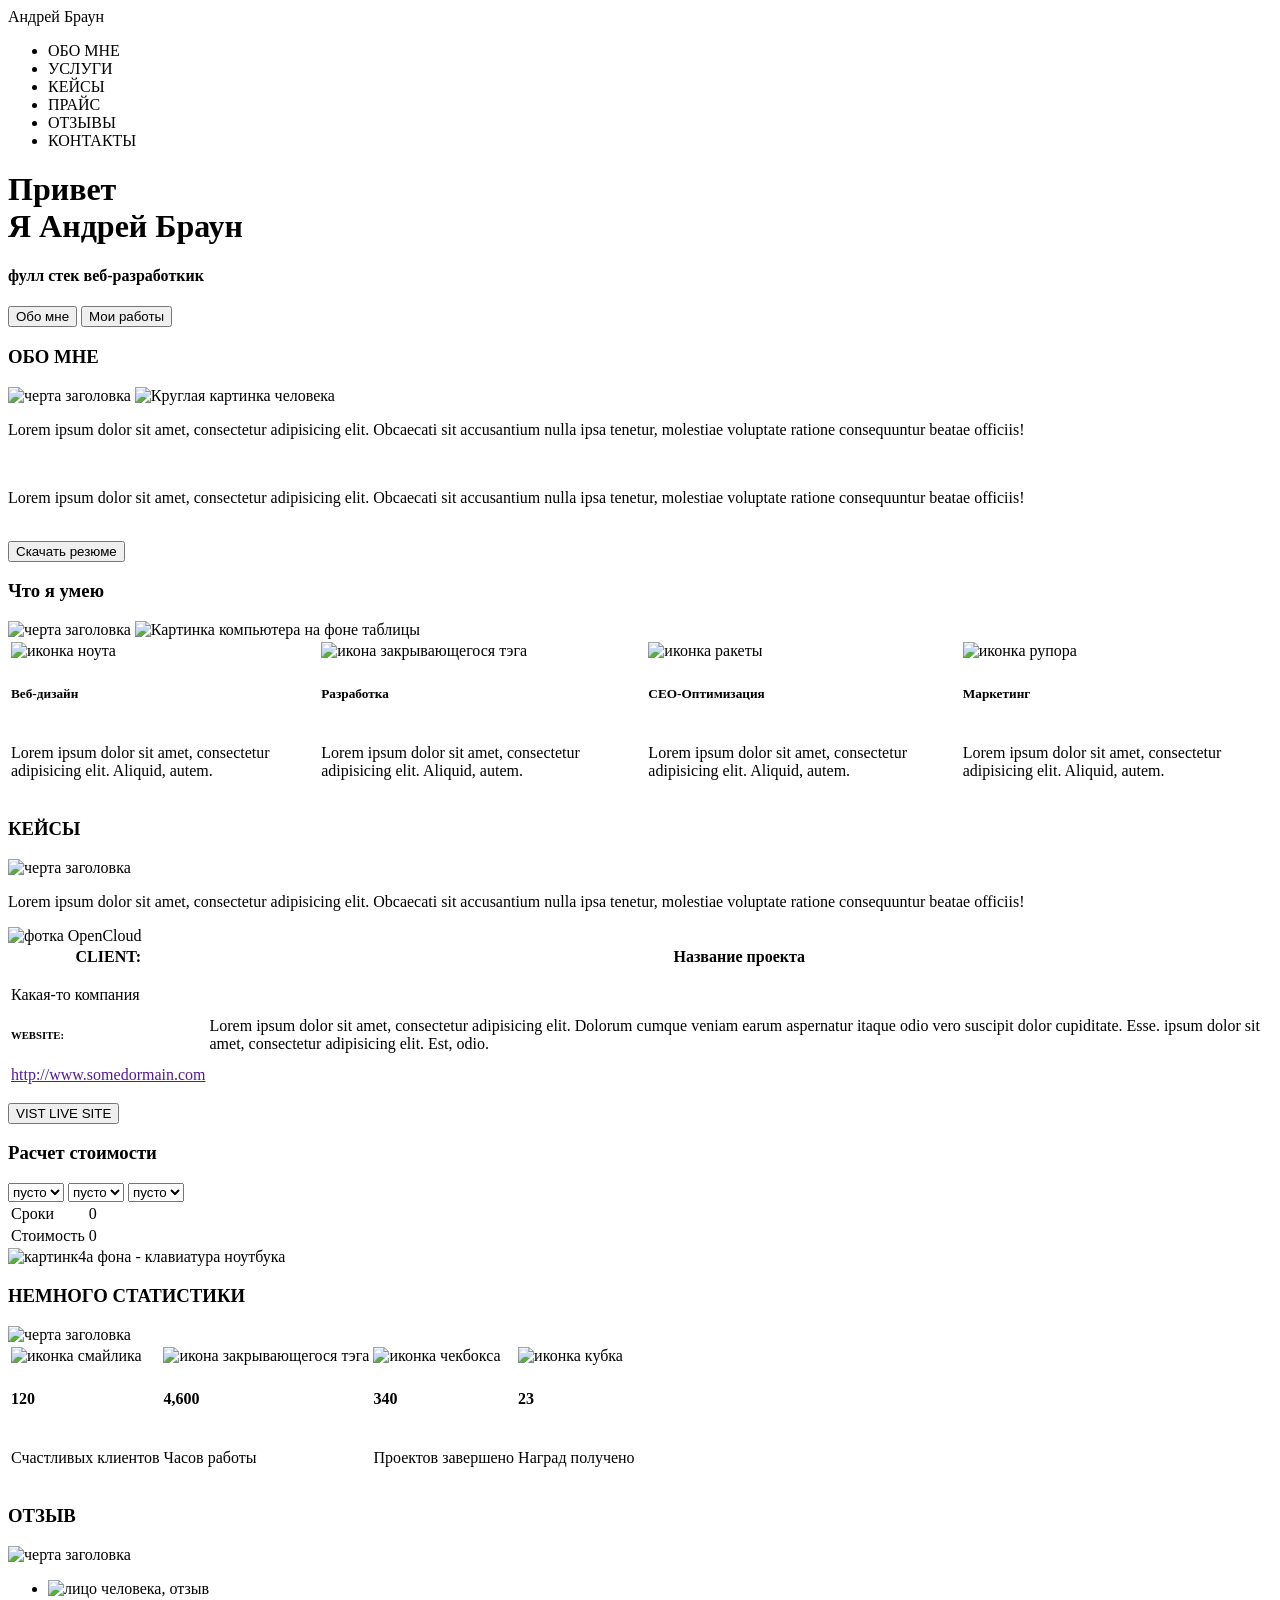
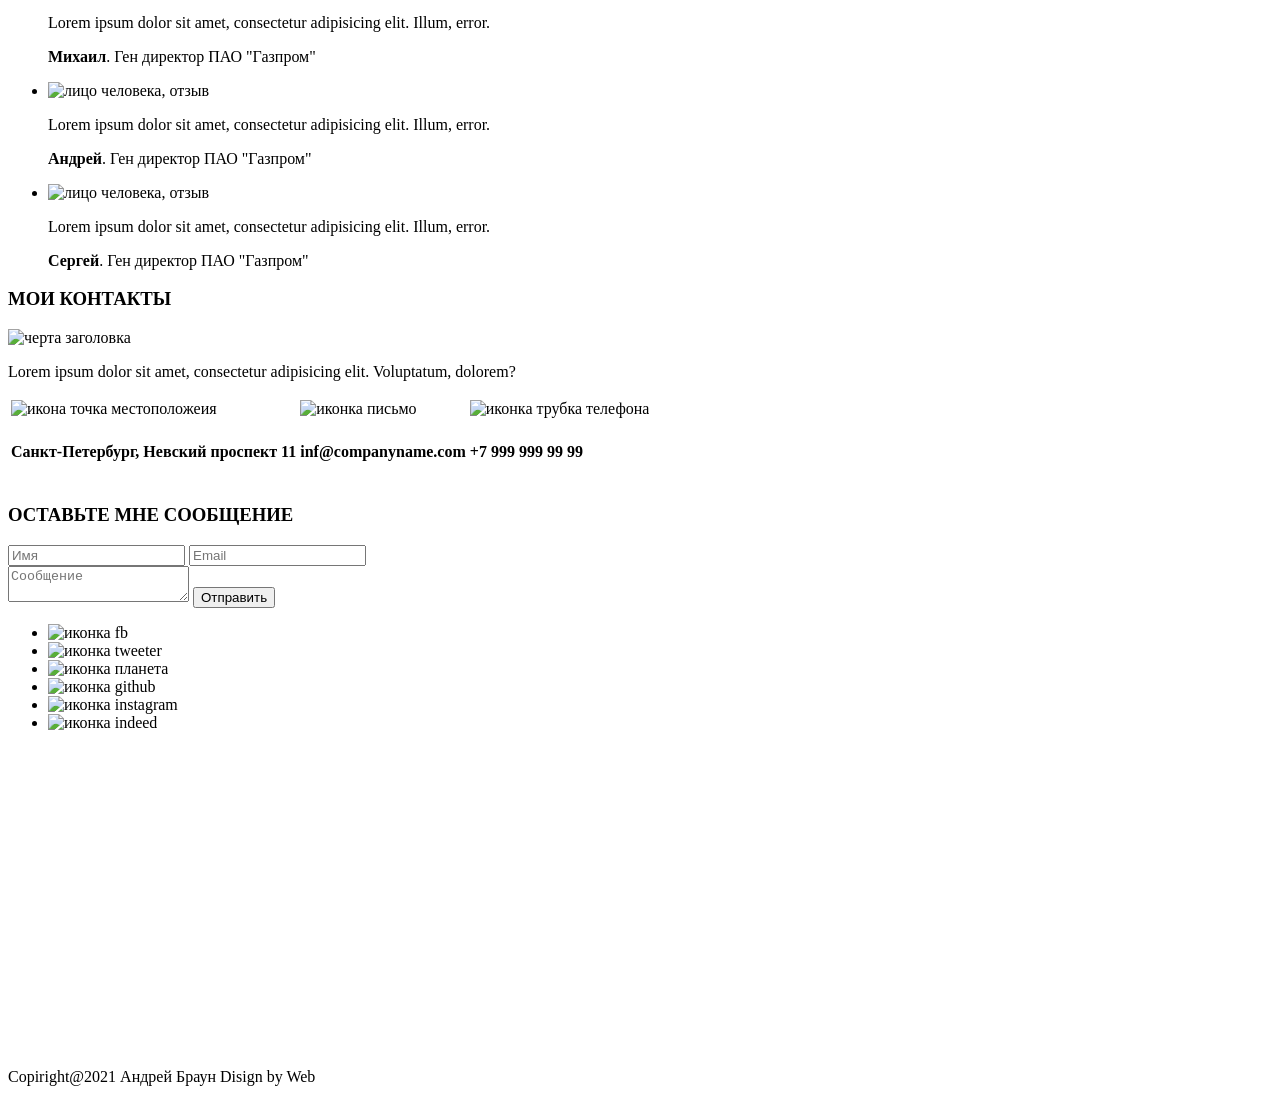
==== index.html @ 52969712 "сделал скелет макета на html сомневаюсь в выборе нужных форм и их описании картинки без ссылок толь" ====
<!DOCTYPE html>
<html lang="en">
<head>
    <meta charset="UTF-8">
    <title>Андрей Брайн веб-разработчик</title>
</head>
<body>
  
    <header>
         <nav>
             <div class = "logo">Андрей Браун</div>
             <div class="menu"><ul>
                 <li>ОБО МНЕ</li>
                 <li>УСЛУГИ</li>
                 <li>КЕЙСЫ</li>
                 <li>ПРАЙС</li>
                 <li>ОТЗЫВЫ</li>
                 <li>КОНТАКТЫ</li>
             </ul></div>
         </nav>
    </header>
    
    
    <div class="main"><div class="title_containter">
        <h1>Привет <br> Я Андрей Браун</h1>
        <h4>фулл стек веб-разработкик</h4>
        <input type="submit" value="Обо мне">
        <input type="submit" value="Мои работы">
    </div></div>
 
     
   
   <div class="about_me">
       <h3>ОБО МНЕ</h3>
       <img src="" alt="черта заголовка">
       <img src="" alt="Круглая картинка человека">
        <p>Lorem ipsum dolor sit amet, consectetur adipisicing elit. Obcaecati sit accusantium nulla ipsa tenetur, molestiae voluptate ratione consequuntur beatae officiis!</p>
        <br>
        <p>Lorem ipsum dolor sit amet, consectetur adipisicing elit. Obcaecati sit accusantium nulla ipsa tenetur, molestiae voluptate ratione consequuntur beatae officiis!</p>
        <br>
        <input type="submit" value="Скачать резюме">
   </div>
   
   
   
   
   <div class="what_i_can">
       <h3>Что я умею</h3>
       <img src="" alt="черта заголовка">
       <img src="" alt="Картинка компьютера на фоне таблицы">
       <table>
           <tr>
               <td><img src="" alt="иконка ноута"></td>
               <td><img src="" alt="икона закрывающегося тэга"></td>
               <td><img src="" alt="иконка ракеты"></td>
               <td><img src="" alt="иконка рупора"></td>
           </tr>
           <tr>
               <td><h5>Beб-дизайн</h5></td>
               <td><h5>Разработка</h5></td>
               <td><h5>СЕО-Оптимизация</h5></td>
               <td><h5>Маркетинг</h5></td>
           </tr>
           <tr>
               <td><p>Lorem ipsum dolor sit amet, consectetur adipisicing elit. Aliquid, autem.</p></td>
               <td><p>Lorem ipsum dolor sit amet, consectetur adipisicing elit. Aliquid, autem.</p></td>
               <td><p>Lorem ipsum dolor sit amet, consectetur adipisicing elit. Aliquid, autem.</p></td>
               <td><p>Lorem ipsum dolor sit amet, consectetur adipisicing elit. Aliquid, autem.</p></td>
           </tr>
           
       </table>
   </div>
   
   <div class="case">
       <h3>КЕЙСЫ</h3>
       <img src="" alt="черта заголовка">
       <p>Lorem ipsum dolor sit amet, consectetur adipisicing elit. Obcaecati sit accusantium nulla ipsa tenetur, molestiae voluptate ratione consequuntur beatae officiis!</p>
       <img src="" alt="фотка OpenCloud">
       <table>
           <tr>
               <th>CLIENT:</th>
               <th>Название проекта</th>
           </tr>
           <tr>
               <td>
                   <p>Какая-то компания</p>
                   <h6>WEBSITE:</h6>
                   <p><a href="">http://www.somedormain.com</a></p></td>
               <td>
                   <p>Lorem ipsum dolor sit amet, consectetur adipisicing elit. Dolorum cumque veniam earum aspernatur itaque odio vero suscipit dolor cupiditate. Esse. ipsum dolor sit amet, consectetur adipisicing elit. Est, odio.</p></td>
           </tr>
           
       </table>
       <input type="submit" value="VIST LIVE SITE">
       
   </div>
   
   
    <div class="coust">
        <h3>Расчет стоимости</h3>
        <select name="ТИП САЙТА" id="TypeSite">
            <option value="Copt0">пусто</option>
            <option value="Copt1">opt1</option>
            <option value="Copt2">opt2</option>
            <option value="Copt3">opt3</option>
        </select>
        <select name="ДИЗАЙН" id="Disign">
            <option value="Dopt0">пусто</option>
            <option value="Dopt1">opt1</option>
            <option value="Dopt2">opt2</option>
            <option value="Dopt3">opt3</option>
        </select>
        <select name="АДАПТИЧНОСТЬ" id="Adaptability">
            <option value="Aopt0">пусто</option>
            <option value="Aopt1">opt1</option>
            <option value="Aopt2">opt2</option>
            <option value="Aopt3">opt3</option>
        </select>
        <table>
            <tr>
                <td>Сроки</td>
                <td>0</td>
            </tr>
            <tr>
                <td>Стоимость</td>
                <td>0</td>
            </tr>
        </table>
    </div>
    
    
    <div class="statistic">
       <img src="" alt="картинк4а фона - клавиатура ноутбука">
        <h3>НЕМНОГО СТАТИСТИКИ</h3>
        <img src="" alt="черта заголовка">
        <table>
           <tr>
               <td><img src="" alt="иконка смайлика"></td>
               <td><img src="" alt="икона закрывающегося тэга"></td>
               <td><img src="" alt="иконка чекбокса"></td>
               <td><img src="" alt="иконка кубка"></td>
           </tr>
           <tr>
               <td><h4>120</h4></td>
               <td><h4>4,600</h4></td>
               <td><h4>340</h4></td>
               <td><h4>23</h4></td>
           </tr>
           <tr>
               <td><p>Счастливых клиентов</p></td>
               <td><p>Часов работы</p></td>
               <td><p>Проектов завершено</p></td>
               <td><p>Наград получено</p></td>
           </tr>
           
       </table>
    </div>
    
   
   <div class="feedback">
        <h3>ОТЗЫВ</h3>
        <img src="" alt="черта заголовка">
        <ul>
            <li>
                <img src="" alt="лицо человека, отзыв">
                <p>Lorem ipsum dolor sit amet, consectetur adipisicing elit. Illum, error.</p>
                <p><b>Михаил</b>. Ген директор ПАО "Газпром"</p>
            </li>
            <li>
                <img src="" alt="лицо человека, отзыв">
                <p>Lorem ipsum dolor sit amet, consectetur adipisicing elit. Illum, error.</p>
                <p><b>Андрей</b>. Ген директор ПАО "Газпром"</p>
            </li>
            <li>
                <img src="" alt="лицо человека, отзыв">
                <p>Lorem ipsum dolor sit amet, consectetur adipisicing elit. Illum, error.</p>
                <p><b>Сергей</b>. Ген директор ПАО "Газпром"</p>
            </li>
        </ul>
   </div>
   
   <div class="contacts">
       <h3>МОИ КОНТАКТЫ</h3>
        <img src="" alt="черта заголовка">
        <p>Lorem ipsum dolor sit amet, consectetur adipisicing elit. Voluptatum, dolorem?</p>
        <table>
           <tr>
               <td><img src="" alt="икона точка местоположеия"></td>
               <td><img src="" alt="иконка письмо"></td>
               <td><img src="" alt="иконка трубка телефона"></td>
           </tr>
           <tr>
               <td><h4>Санкт-Петербург, Невский проспект 11</h4></td>
               <td><h4>inf@companyname.com</h4></td>
               <td><h4>+7 999 999 99 99</h4></td>
               
               
           </tr>
        </table>
        
        <h3>ОСТАВЬТЕ МНЕ СООБЩЕНИЕ</h3>
            <form>
                <input placeholder="Имя" type="text">
                <input placeholder="Email" type="text"> <br>
                <textarea placeholder="Сообщение"></textarea>
                <input type="submit" value="Отправить">
            </form>  
        <ul>
            <li><img src="" alt="иконка fb"></li>
            <li><img src="" alt="иконка tweeter"></li>
            <li><img src="" alt="иконка планета"></li>
            <li><img src="" alt="иконка github"></li>
            <li><img src="" alt="иконка instagram"></li>
            <li><img src="" alt="иконка indeed"></li>
        </ul>   

   </div>
<iframe src="https://www.google.com/maps/embed?pb=!1m18!1m12!1m3!1d337257.97645434184!2d44.22652675204521!3d48.67053323076016!2m3!1f0!2f0!3f0!3m2!1i1024!2i768!4f13.1!3m3!1m2!1s0x41053375b85b7667%3A0x880d179cce57da41!2z0JLQvtC70LPQvtCz0YDQsNC0LCDQktC-0LvQs9C-0LPRgNCw0LTRgdC60LDRjyDQvtCx0Lsu!5e0!3m2!1sru!2sru!4v1654492397674!5m2!1sru!2sru" width="720" height="300" style="border:0;" allowfullscreen="" loading="lazy" referrerpolicy="no-referrer-when-downgrade"></iframe>
     <footer><p>Copiright@2021 Андрей Браун Disign by Web</p></footer>
</body>
</html>
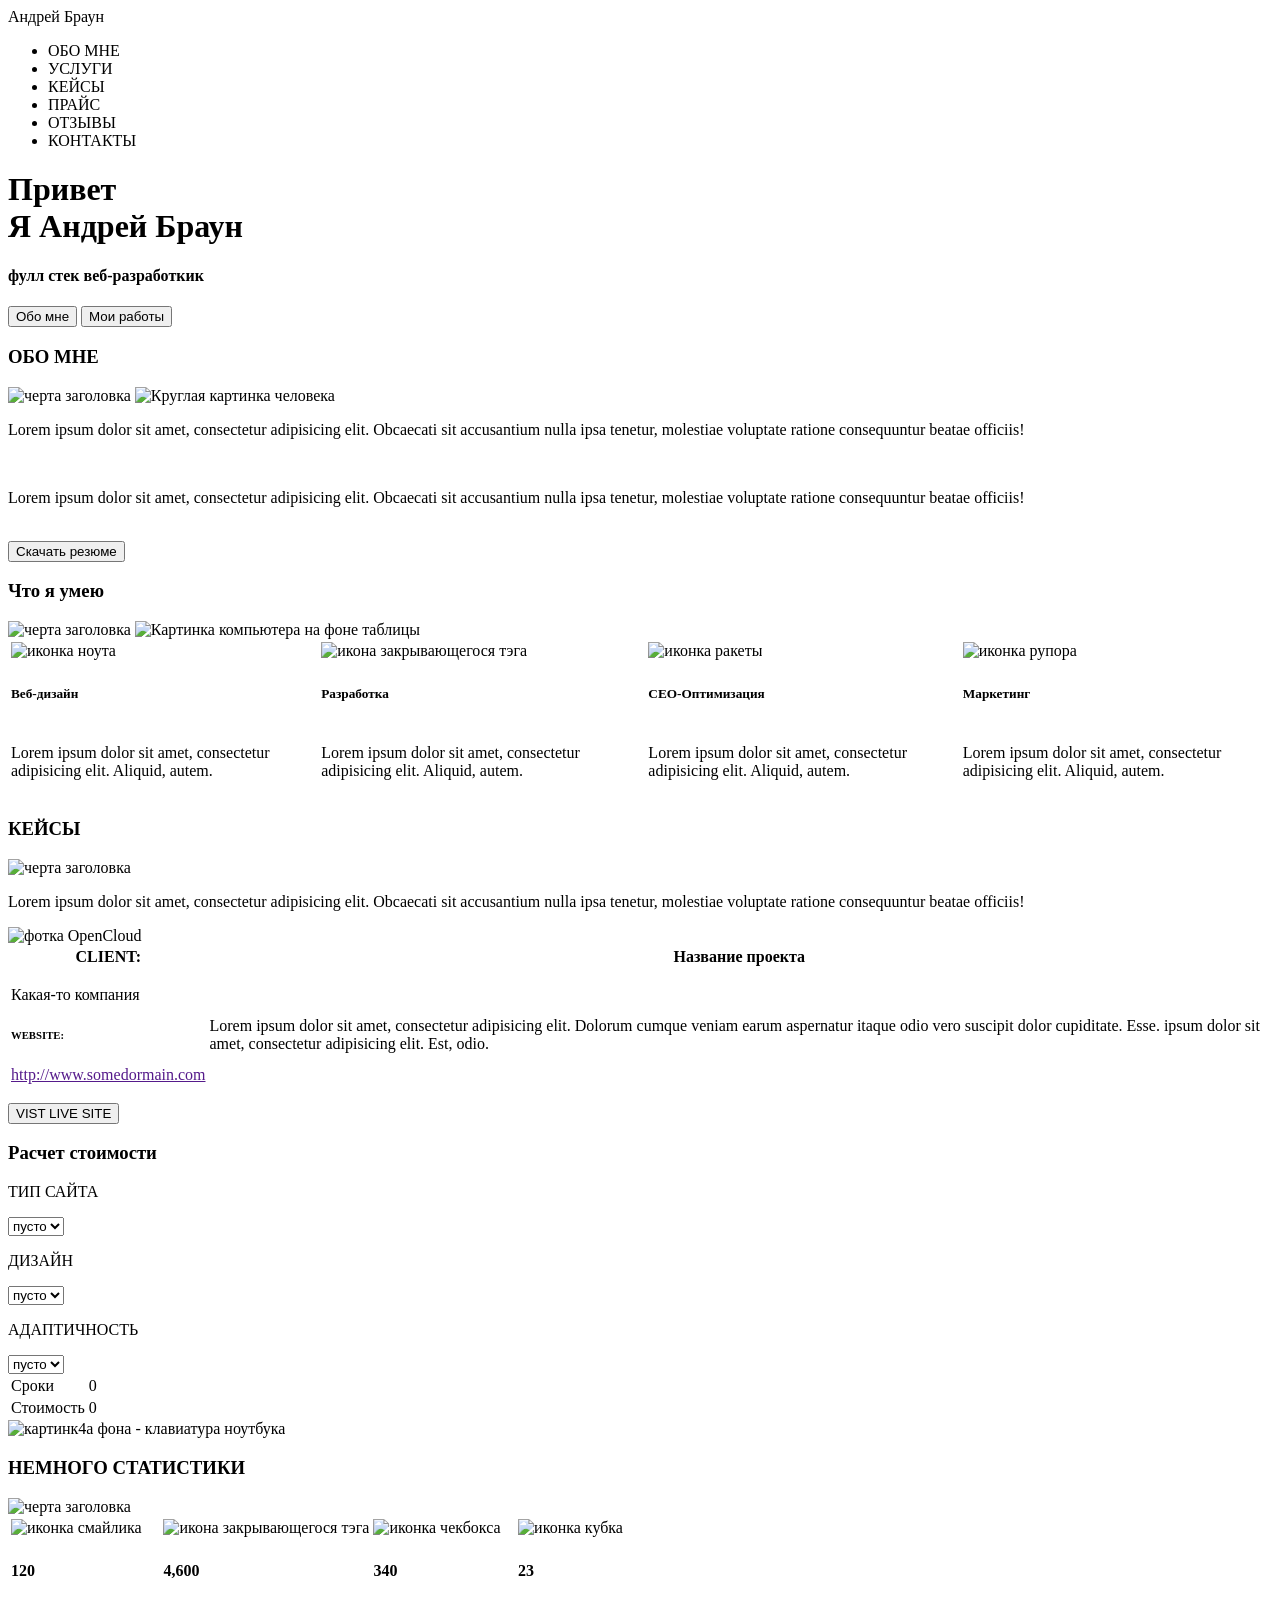
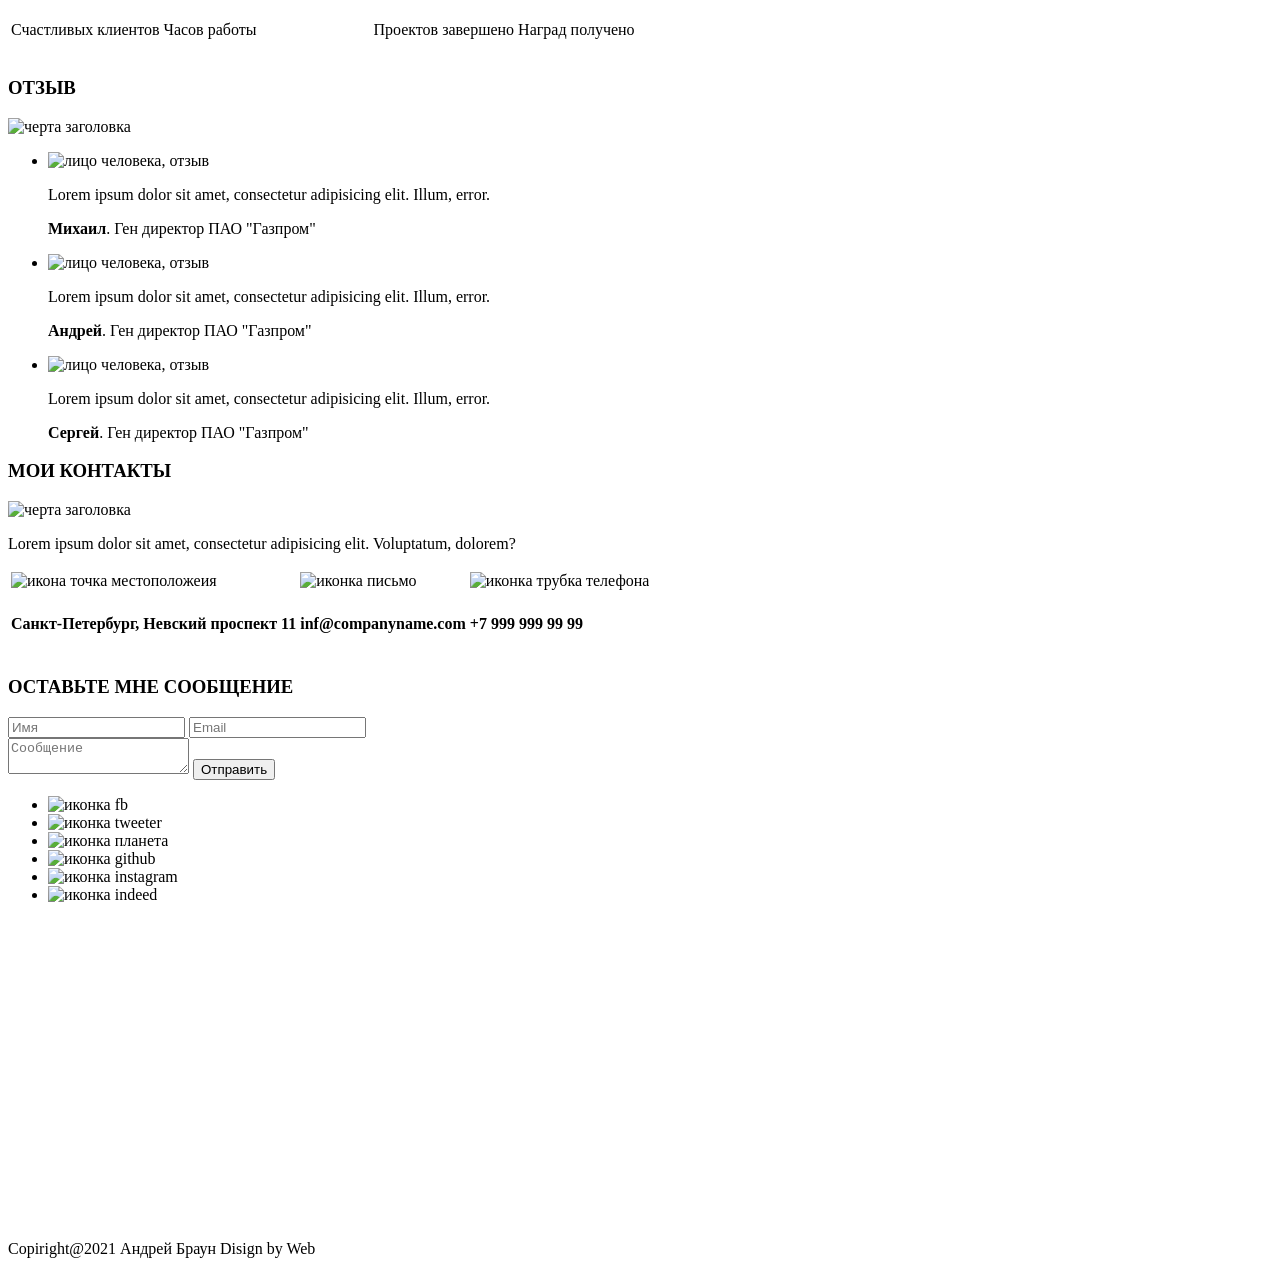
==== commit fe016798: "Update index.html" ====
--- a/index.html
+++ b/index.html
@@ -96,20 +96,23 @@
    </div>
    
    
-    <div class="coust">
+      <div class="coust">
         <h3>Расчет стоимости</h3>
+        <p>ТИП САЙТА</p>
         <select name="ТИП САЙТА" id="TypeSite">
             <option value="Copt0">пусто</option>
             <option value="Copt1">opt1</option>
             <option value="Copt2">opt2</option>
             <option value="Copt3">opt3</option>
         </select>
+        <p>ДИЗАЙН</p>
         <select name="ДИЗАЙН" id="Disign">
             <option value="Dopt0">пусто</option>
             <option value="Dopt1">opt1</option>
             <option value="Dopt2">opt2</option>
             <option value="Dopt3">opt3</option>
         </select>
+        <p>АДАПТИЧНОСТЬ</p>
         <select name="АДАПТИЧНОСТЬ" id="Adaptability">
             <option value="Aopt0">пусто</option>
             <option value="Aopt1">opt1</option>
@@ -218,4 +221,4 @@
 <iframe src="https://www.google.com/maps/embed?pb=!1m18!1m12!1m3!1d337257.97645434184!2d44.22652675204521!3d48.67053323076016!2m3!1f0!2f0!3f0!3m2!1i1024!2i768!4f13.1!3m3!1m2!1s0x41053375b85b7667%3A0x880d179cce57da41!2z0JLQvtC70LPQvtCz0YDQsNC0LCDQktC-0LvQs9C-0LPRgNCw0LTRgdC60LDRjyDQvtCx0Lsu!5e0!3m2!1sru!2sru!4v1654492397674!5m2!1sru!2sru" width="720" height="300" style="border:0;" allowfullscreen="" loading="lazy" referrerpolicy="no-referrer-when-downgrade"></iframe>
      <footer><p>Copiright@2021 Андрей Браун Disign by Web</p></footer>
 </body>
-</html>+</html>
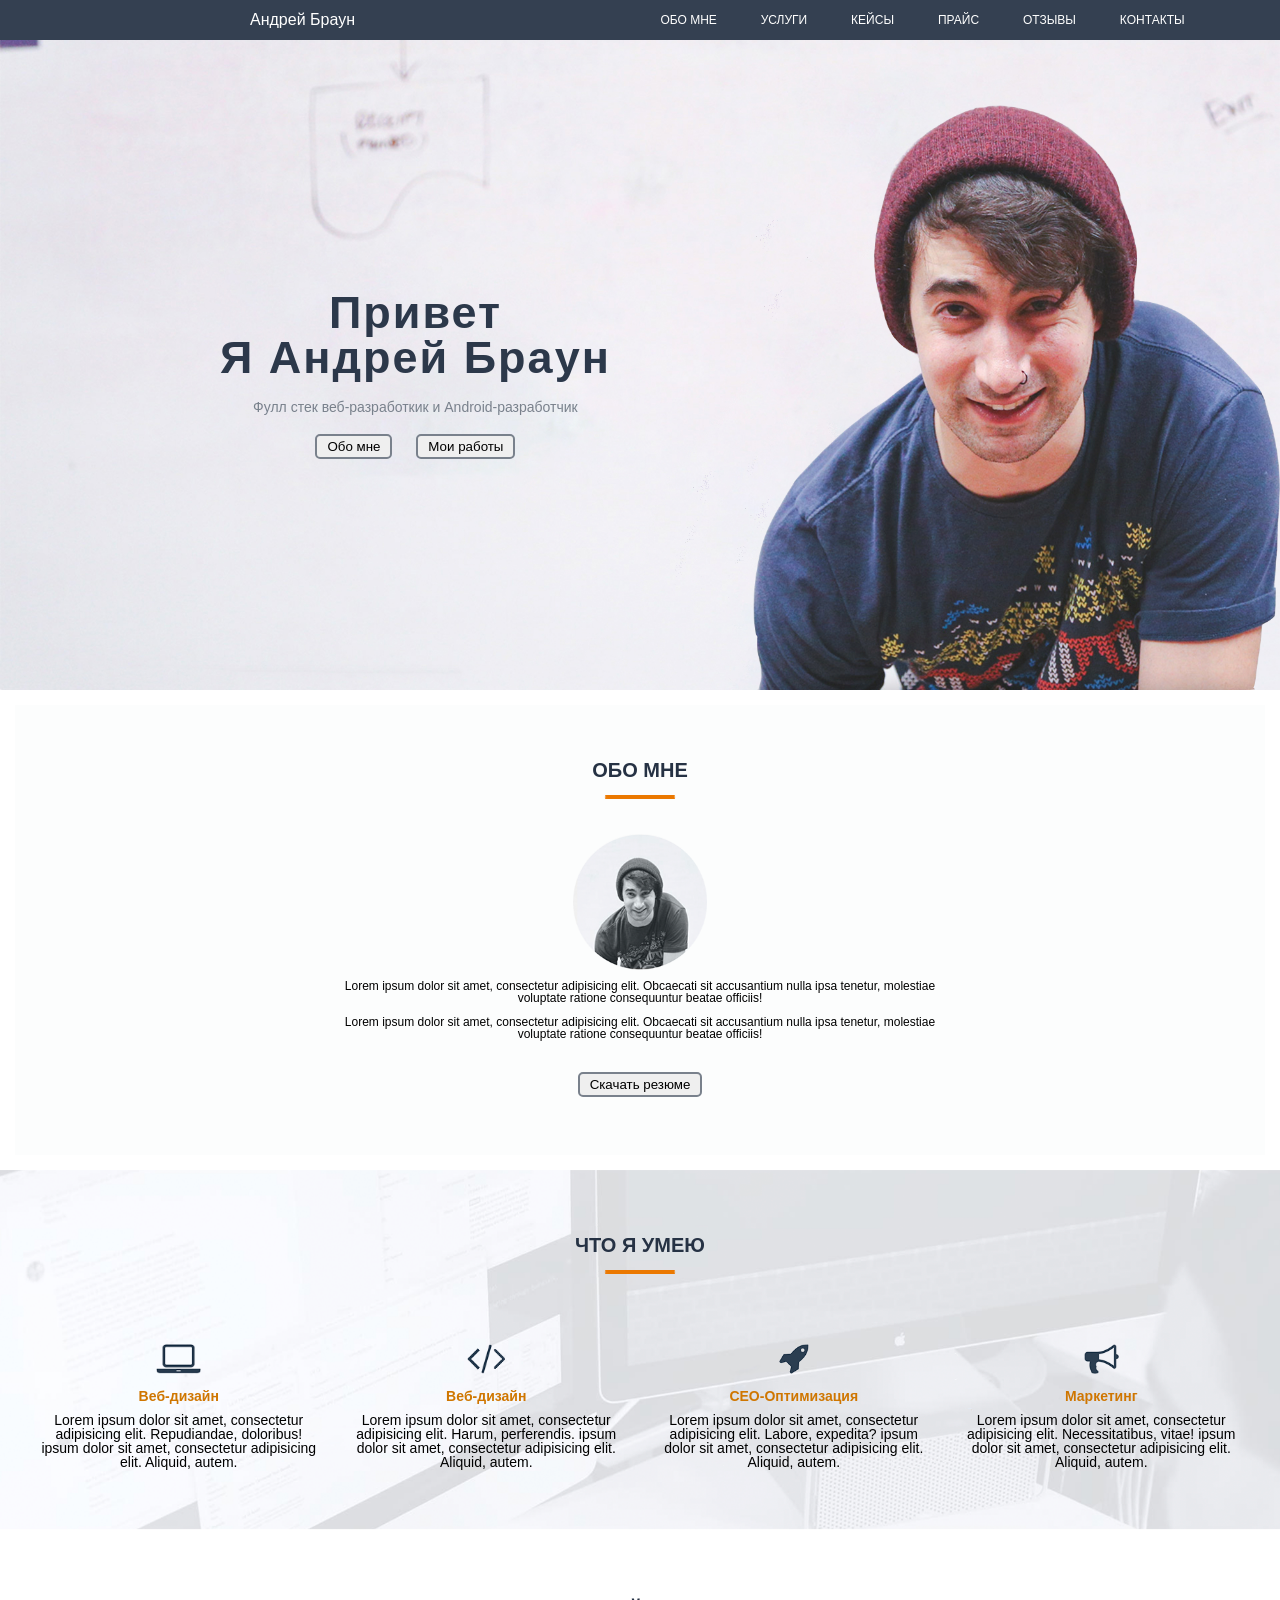
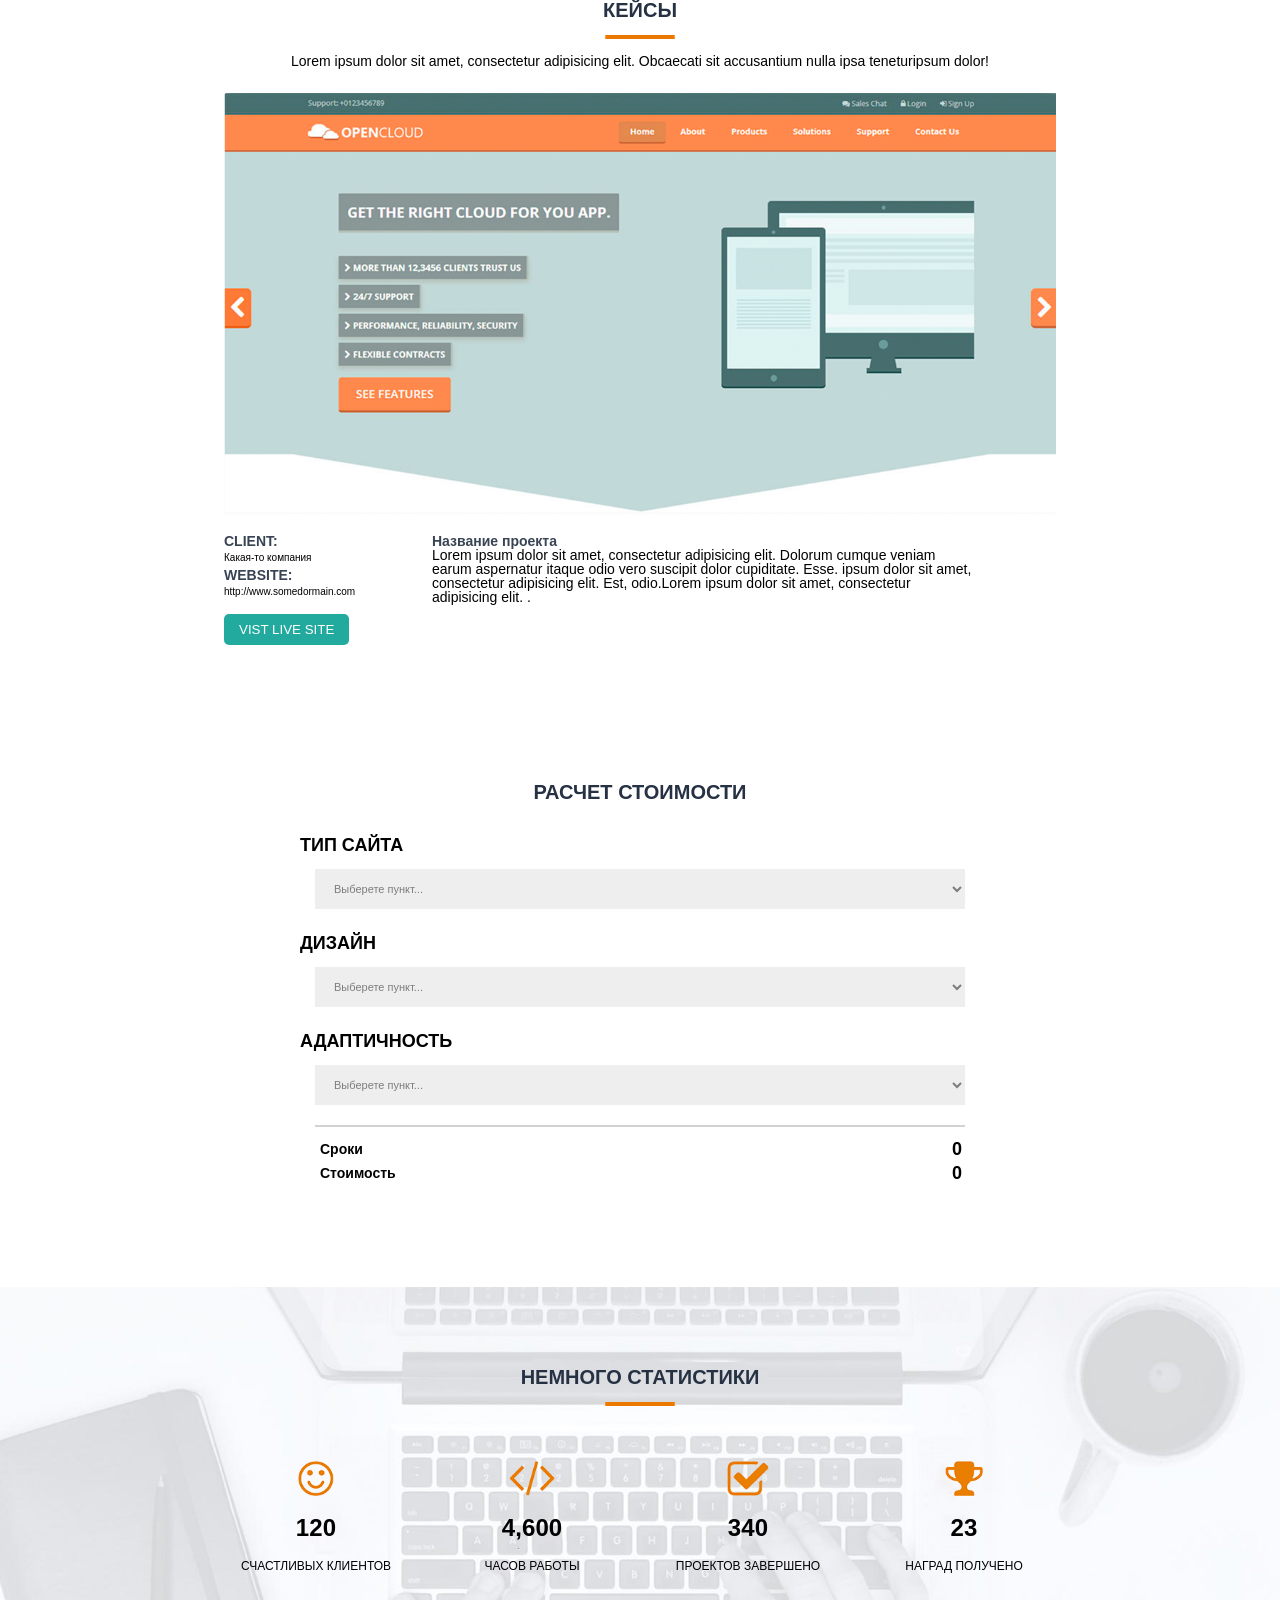
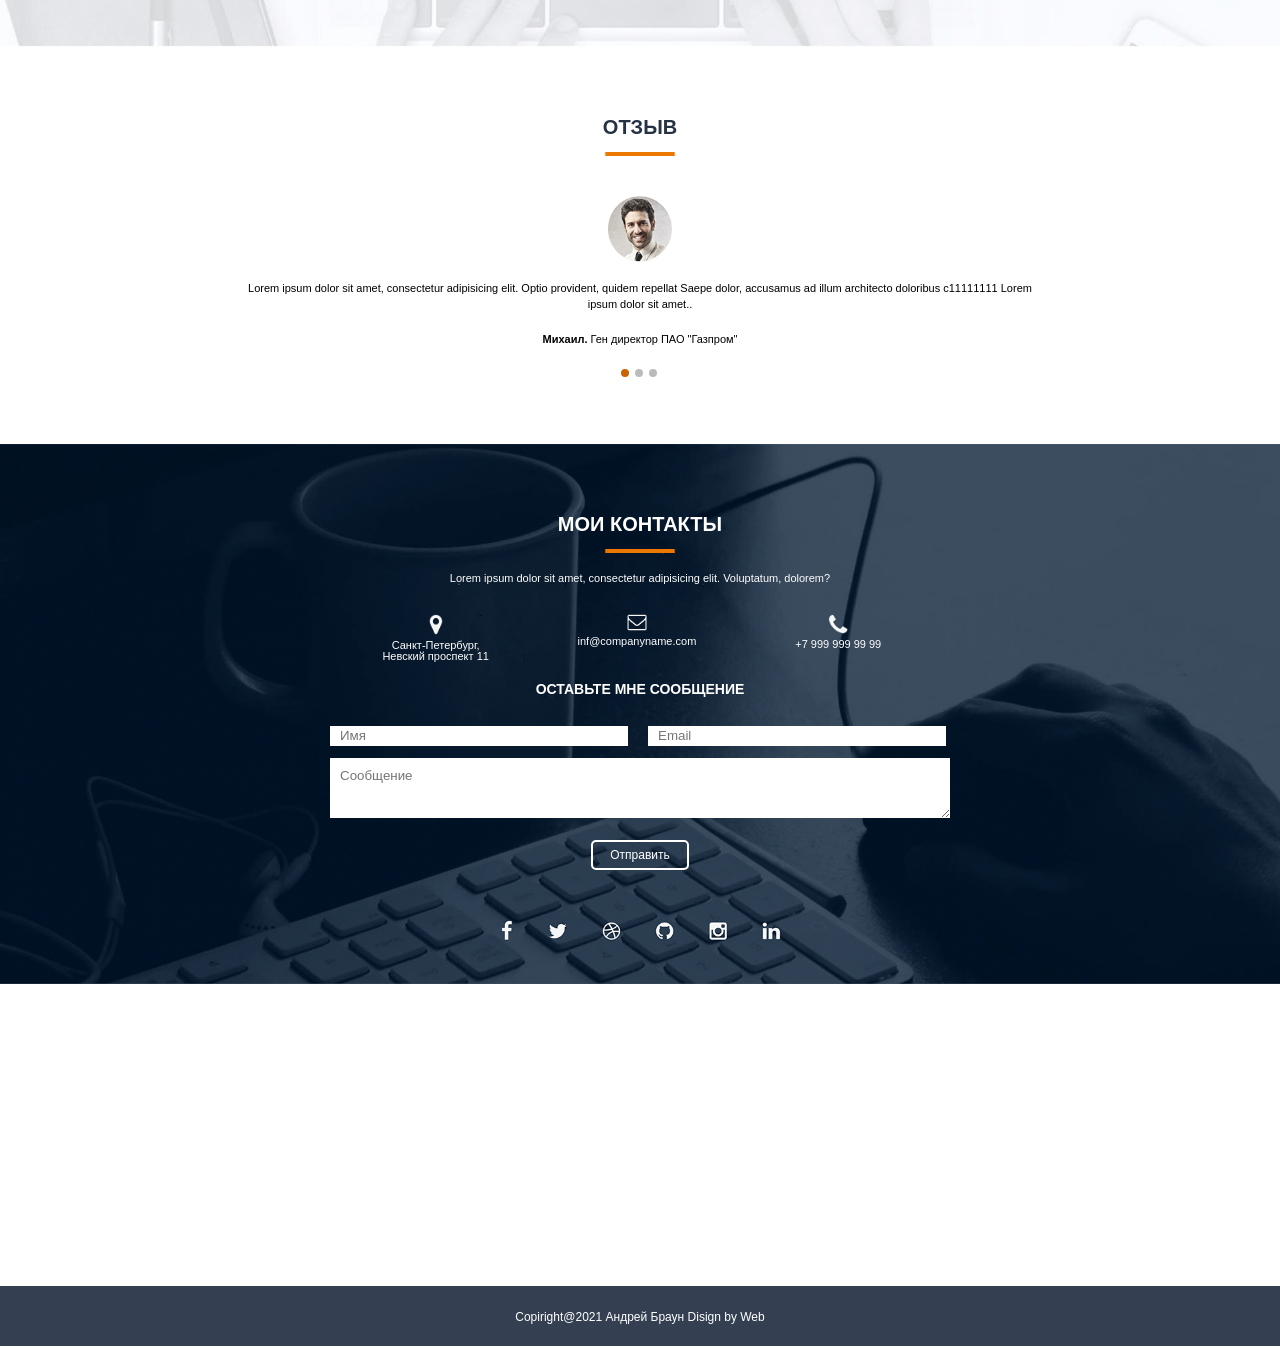
==== commit 2e53a81d: "добавленная ветка с  css убрал теги таблиц, переработал некоторые экраны, чтоб можно было дивы вырав" ====
--- a/index.html
+++ b/index.html
@@ -2,168 +2,194 @@
 <html lang="en">
 <head>
     <meta charset="UTF-8">
+    <meta name="discription" content="это моя первая страница..">
+    <meta name="author" content="Ilya">
+    <meta name="robot" content="all">
     <title>Андрей Брайн веб-разработчик</title>
+    <link rel="stylesheet" href="css/reset.css">
+    <link rel="stylesheet" href="css/style.css">
 </head>
 <body>
   
     <header>
          <nav>
              <div class = "logo">Андрей Браун</div>
-             <div class="menu"><ul>
-                 <li>ОБО МНЕ</li>
-                 <li>УСЛУГИ</li>
-                 <li>КЕЙСЫ</li>
-                 <li>ПРАЙС</li>
-                 <li>ОТЗЫВЫ</li>
-                 <li>КОНТАКТЫ</li>
-             </ul></div>
+             <div class="menu">
+                <ul>
+                <li>Обо мне</li>
+                <li>Услуги</li>
+                <li>Кейсы</li>
+                <li>Прайс</li>
+                <li>Отзывы</li>
+                <li>Контакты</li>
+                </ul>
+            </div>
          </nav>
     </header>
-    
+   
     
     <div class="main"><div class="title_containter">
         <h1>Привет <br> Я Андрей Браун</h1>
-        <h4>фулл стек веб-разработкик</h4>
-        <input type="submit" value="Обо мне">
-        <input type="submit" value="Мои работы">
+        <h4>Фулл стек веб-разработкик и Android-разработчик</h4>
+        <form>
+        <input class="botton" type="submit" value="Обо мне">
+        <input class="botton" type="submit" value="Мои работы">
+        </form>
     </div></div>
  
-     
+<!--второй экран -->
    
    <div class="about_me">
        <h3>ОБО МНЕ</h3>
-       <img src="" alt="черта заголовка">
-       <img src="" alt="Круглая картинка человека">
-        <p>Lorem ipsum dolor sit amet, consectetur adipisicing elit. Obcaecati sit accusantium nulla ipsa tenetur, molestiae voluptate ratione consequuntur beatae officiis!</p>
+       <img class="line" src="img/line.png" alt="черта заголовка"><br>
+       <img class="icon" src="img/boySmall.png" alt="Круглая картинка человека"><br>
+        <div><p>Lorem ipsum dolor sit amet, consectetur adipisicing elit. Obcaecati sit accusantium nulla ipsa tenetur, molestiae voluptate ratione consequuntur beatae officiis!</p>
         <br>
         <p>Lorem ipsum dolor sit amet, consectetur adipisicing elit. Obcaecati sit accusantium nulla ipsa tenetur, molestiae voluptate ratione consequuntur beatae officiis!</p>
-        <br>
-        <input type="submit" value="Скачать резюме">
+        <br></div><br>
+        <form>
+        <input class="botton" type="submit" value="Скачать резюме">
+        </form>
    </div>
    
-   
+<!--третий экран -->   
    
    
    <div class="what_i_can">
        <h3>Что я умею</h3>
-       <img src="" alt="черта заголовка">
-       <img src="" alt="Картинка компьютера на фоне таблицы">
-       <table>
-           <tr>
-               <td><img src="" alt="иконка ноута"></td>
-               <td><img src="" alt="икона закрывающегося тэга"></td>
-               <td><img src="" alt="иконка ракеты"></td>
-               <td><img src="" alt="иконка рупора"></td>
-           </tr>
-           <tr>
-               <td><h5>Beб-дизайн</h5></td>
-               <td><h5>Разработка</h5></td>
-               <td><h5>СЕО-Оптимизация</h5></td>
-               <td><h5>Маркетинг</h5></td>
-           </tr>
-           <tr>
-               <td><p>Lorem ipsum dolor sit amet, consectetur adipisicing elit. Aliquid, autem.</p></td>
-               <td><p>Lorem ipsum dolor sit amet, consectetur adipisicing elit. Aliquid, autem.</p></td>
-               <td><p>Lorem ipsum dolor sit amet, consectetur adipisicing elit. Aliquid, autem.</p></td>
-               <td><p>Lorem ipsum dolor sit amet, consectetur adipisicing elit. Aliquid, autem.</p></td>
-           </tr>
-           
-       </table>
+     <img class="line" src="img/line.png" alt="черта заголовка"><br>
+      
+        <div class="skill">  
+             <div class="skill1">
+              <img src="img/note.png" alt="иконка ноута">
+              <h5>Beб-дизайн</h5>
+              <p>Lorem ipsum dolor sit amet, consectetur adipisicing elit. Repudiandae, doloribus! ipsum dolor sit amet, consectetur adipisicing elit. Aliquid, autem.</p>
+            </div>
+            <div class="skill2">
+              <img src="img/s.png" alt="икона закрывающегося тэга">
+              <h5>Beб-дизайн</h5>
+              <p>Lorem ipsum dolor sit amet, consectetur adipisicing elit. Harum, perferendis. ipsum dolor sit amet, consectetur adipisicing elit. Aliquid, autem.</p>
+            </div>
+              <div class="skill3">
+                  <img src="img/rocket.png" alt="иконка ракеты">
+                  <h5>СЕО-Оптимизация</h5>
+                  <p>Lorem ipsum dolor sit amet, consectetur adipisicing elit. Labore, expedita? ipsum dolor sit amet, consectetur adipisicing elit. Aliquid, autem.</p>
+              </div>
+              <div class="skill4">
+                  <img src="img/megafon.png" alt="иконка рупора">
+                  <h5>Маркетинг</h5>
+                  <p>Lorem ipsum dolor sit amet, consectetur adipisicing elit. Necessitatibus, vitae! ipsum dolor sit amet, consectetur adipisicing elit. Aliquid, autem.</p>
+              </div>
+          </div>
+         
    </div>
-   
+   <!--четвертый экран -->  
    <div class="case">
        <h3>КЕЙСЫ</h3>
-       <img src="" alt="черта заголовка">
-       <p>Lorem ipsum dolor sit amet, consectetur adipisicing elit. Obcaecati sit accusantium nulla ipsa tenetur, molestiae voluptate ratione consequuntur beatae officiis!</p>
-       <img src="" alt="фотка OpenCloud">
-       <table>
-           <tr>
-               <th>CLIENT:</th>
-               <th>Название проекта</th>
-           </tr>
-           <tr>
-               <td>
-                   <p>Какая-то компания</p>
-                   <h6>WEBSITE:</h6>
-                   <p><a href="">http://www.somedormain.com</a></p></td>
-               <td>
-                   <p>Lorem ipsum dolor sit amet, consectetur adipisicing elit. Dolorum cumque veniam earum aspernatur itaque odio vero suscipit dolor cupiditate. Esse. ipsum dolor sit amet, consectetur adipisicing elit. Est, odio.</p></td>
-           </tr>
-           
-       </table>
-       <input type="submit" value="VIST LIVE SITE">
+       <img class="line" src="img/line.png" alt="черта заголовка"><br>
+       <p>Lorem ipsum dolor sit amet, consectetur adipisicing elit. Obcaecati sit accusantium nulla ipsa teneturipsum dolor!</p>
+       <img class="OpenCloud" src="img/opencloud.png" alt="фотка OpenCloud">
+    <div class="table">
        
+        <div class="clients">
+            <h6>CLIENT:</h6>
+            <p>Какая-то компания</p>
+            <h6>WEBSITE:</h6>
+            <p><a href="">http://www.somedormain.com</a></p>
+            <div class="input"> 
+            <form action="">   <!-- сначала он был внизу, но не как его выровнять не мог, поэтому переставил в клиенты-->
+             <input id="visit" type="submit" value="VIST LIVE SITE">
+             </form> 
+       </div>
+        </div>
+        <div class="nameproject">
+            <h6>Название проекта</h6>
+            <p>Lorem ipsum dolor sit amet, consectetur adipisicing elit. Dolorum cumque veniam earum aspernatur itaque odio vero suscipit dolor cupiditate. Esse. ipsum dolor sit amet, consectetur adipisicing elit. Est, odio.Lorem ipsum dolor sit amet, consectetur adipisicing elit. .</p>
+        </div>
+        
+    </div>              
+        
+        
    </div>
    
-   
-      <div class="coust">
+   <!--пятый экран -->  
+    <div class="coust">
         <h3>Расчет стоимости</h3>
-        <p>ТИП САЙТА</p>
+        <br>
+        <h4>ТИП САЙТА</h4>
         <select name="ТИП САЙТА" id="TypeSite">
-            <option value="Copt0">пусто</option>
+            <option value="Copt0">Выберете пункт...</option>
             <option value="Copt1">opt1</option>
             <option value="Copt2">opt2</option>
             <option value="Copt3">opt3</option>
         </select>
-        <p>ДИЗАЙН</p>
+        <h4>ДИЗАЙН</h4>
         <select name="ДИЗАЙН" id="Disign">
-            <option value="Dopt0">пусто</option>
+            <option value="Dopt0">Выберете пункт...</option>
             <option value="Dopt1">opt1</option>
             <option value="Dopt2">opt2</option>
             <option value="Dopt3">opt3</option>
         </select>
-        <p>АДАПТИЧНОСТЬ</p>
+        <h4>АДАПТИЧНОСТЬ</h4>
         <select name="АДАПТИЧНОСТЬ" id="Adaptability">
-            <option value="Aopt0">пусто</option>
+            <option value="Aopt0">Выберете пункт...</option>
             <option value="Aopt1">opt1</option>
             <option value="Aopt2">opt2</option>
             <option value="Aopt3">opt3</option>
         </select>
-        <table>
-            <tr>
-                <td>Сроки</td>
-                <td>0</td>
-            </tr>
-            <tr>
-                <td>Стоимость</td>
-                <td>0</td>
-            </tr>
-        </table>
+        <br>
+        <img class="linipoditog"  src="img/lineloditog.png" alt="Линия подитога"><br>
+       
+        <div class="sroki">
+        <div class="blockleft">
+            <p>Сроки</p>
+            
+            <p>Стоимость</p>
+            
+        </div>
+        
+        <div class="blockrigh">
+            <p>0</p>
+            <p>0</p>
+        </div>
+        </div>
     </div>
     
+   <!--шестой экран --> 
+
+    <div class="statistic">
     
-    <div class="statistic">
-       <img src="" alt="картинк4а фона - клавиатура ноутбука">
-        <h3>НЕМНОГО СТАТИСТИКИ</h3>
-        <img src="" alt="черта заголовка">
-        <table>
-           <tr>
-               <td><img src="" alt="иконка смайлика"></td>
-               <td><img src="" alt="икона закрывающегося тэга"></td>
-               <td><img src="" alt="иконка чекбокса"></td>
-               <td><img src="" alt="иконка кубка"></td>
-           </tr>
-           <tr>
-               <td><h4>120</h4></td>
-               <td><h4>4,600</h4></td>
-               <td><h4>340</h4></td>
-               <td><h4>23</h4></td>
-           </tr>
-           <tr>
-               <td><p>Счастливых клиентов</p></td>
-               <td><p>Часов работы</p></td>
-               <td><p>Проектов завершено</p></td>
-               <td><p>Наград получено</p></td>
-           </tr>
-           
-       </table>
+    <h3>НЕМНОГО СТАТИСТИКИ</h3>
+    <img class="line" src="img/line.png" alt="черта заголовка"><br>
+       <div class="stat">
+        <div class="stat1">
+            <img src="img/6smile.png" alt="иконка смайлика">
+            <h4>120</h4>
+            <p>Счастливых клиентов</p>
+        </div>
+        <div class="stat2">
+            <img src="img/6brackets.png" alt="икона закрывающегося тэга">
+            <h4>4,600</h4>
+            <p>Часов работы</p>
+        </div>
+        <div class="stat3">
+            <img src="img/6check.png" alt="иконка чекбокса">
+            <h4>340</h4>
+            <p>Проектов завершено</p>
+        </div>
+        <div class="stat4">
+            <img src="img/6cup.png" alt="иконка кубка">
+            <h4>23</h4>
+            <p>Наград получено</p>
+        </div>
+      </div>
     </div>
-    
+ <!--седьмой экран -->    
    
    <div class="feedback">
         <h3>ОТЗЫВ</h3>
-        <img src="" alt="черта заголовка">
-        <ul>
+        <img class="line" src="img/line.png" alt="черта заголовка"><br>
+      <!--  <ul>
             <li>
                 <img src="" alt="лицо человека, отзыв">
                 <p>Lorem ipsum dolor sit amet, consectetur adipisicing elit. Illum, error.</p>
@@ -180,45 +206,97 @@
                 <p><b>Сергей</b>. Ген директор ПАО "Газпром"</p>
             </li>
         </ul>
-   </div>
-   
-   <div class="contacts">
+   </div>-->
+   
+   <div class="all"> <!--//Слайдер-->
+		<input checked type="radio" name="respond" id="desktop">
+			<article id="slider">
+					<input checked type="radio" name="slider" id="switch1">
+					<input type="radio" name="slider" id="switch2">
+					<input type="radio" name="slider" id="switch3">
+					<input type="radio" name="slider" id="switch4">
+					<input type="radio" name="slider" id="switch5">
+				<div id="slides">
+					<div id="overflow">
+						<div class="image">
+							<article><img src="img/face.png"><p>Lorem ipsum dolor sit amet, consectetur adipisicing elit. Optio provident, quidem repellat  Saepe dolor, accusamus ad illum architecto doloribus c11111111 Lorem ipsum dolor sit amet..</p>
+                                     <p class="name"><b>Михаил.</b> Ген директор ПАО "Газпром"</p></article>
+							<article><img src="img/face.png"><p>Lorem ipsum dolor sit amet, consectetur adipisicing elit. Optio provident, quidem repellat  Saepe dolor, accusamus ad illum architecto doloribus  22222222222 Lorem ipsum dolor sit amet..</p>
+                                     <p class="name"><b>Андрей.</b> Ген директор ПАО "Газпром"</p></article>
+							<article><img src="img/face.png"><p>Lorem ipsum dolor sit amet, consectetur adipisicing elit. Optio provident, quidem repellat  Saepe dolor, accusamus ad illum architecto doloribus  3333333333 Lorem ipsum dolor sit amet..</p>
+                                     <p class="name"><b>Сергей.</b> Ген директор ПАО "Газпром"</p></article>
+							
+						</div>
+					</div>
+				</div>
+				<div id="controls">
+					<label for="switch1"></label>
+					<label for="switch2"></label>
+					<label for="switch3"></label>
+					
+				</div>
+				<div id="active">
+					<label for="switch1"></label>
+					<label for="switch2"></label>
+					<label for="switch3"></label>
+					
+				</div>
+			</article>
+	</div>
+  </div>
+   
+   
+ <!--восьмой экран -->   
+   
+   
+      <div class="contacts">
        <h3>МОИ КОНТАКТЫ</h3>
-        <img src="" alt="черта заголовка">
+        <img class="line" src="img/line.png" alt="черта заголовка"><br>
         <p>Lorem ipsum dolor sit amet, consectetur adipisicing elit. Voluptatum, dolorem?</p>
-        <table>
-           <tr>
-               <td><img src="" alt="икона точка местоположеия"></td>
-               <td><img src="" alt="иконка письмо"></td>
-               <td><img src="" alt="иконка трубка телефона"></td>
-           </tr>
-           <tr>
-               <td><h4>Санкт-Петербург, Невский проспект 11</h4></td>
-               <td><h4>inf@companyname.com</h4></td>
-               <td><h4>+7 999 999 99 99</h4></td>
-               
-               
-           </tr>
-        </table>
-        
-        <h3>ОСТАВЬТЕ МНЕ СООБЩЕНИЕ</h3>
-            <form>
-                <input placeholder="Имя" type="text">
-                <input placeholder="Email" type="text"> <br>
-                <textarea placeholder="Сообщение"></textarea>
+        <div class="con3">
+           <div class="point">
+            <img src="img/geo.png" alt="икона точка местоположеия">
+            <h6>Санкт-Петербург,<br> Невский проспект 11</h6>
+        </div>
+         <div class="letter">
+             <img src="img/letter.png" alt="иконка письмо">
+             <h6>inf@companyname.com</h6>
+         </div>
+         <div class="phone">
+             <img src="img/phone.png" alt="иконка трубка телефона">
+             <h6>+7 999 999 99 99</h6>
+         </div>
+      </div>   
+        
+        <h5>ОСТАВЬТЕ МНЕ СООБЩЕНИЕ</h5>
+             <form >
+            <div class="NameEmail">
+                              
+                    <input placeholder="Имя" type="text">
+                    <input placeholder="Email" type="text"> 
+                 
+             </div>
+             
+             <div class="textarea">
+                <textarea placeholder="Сообщение"></textarea><br>
                 <input type="submit" value="Отправить">
-            </form>  
-        <ul>
+            </div>  
+          </form>
+       <!-- <ul>
             <li><img src="" alt="иконка fb"></li>
             <li><img src="" alt="иконка tweeter"></li>
             <li><img src="" alt="иконка планета"></li>
             <li><img src="" alt="иконка github"></li>
             <li><img src="" alt="иконка instagram"></li>
             <li><img src="" alt="иконка indeed"></li>
-        </ul>   
+        </ul> -->  
+ 
+   </div>
 
-   </div>
-<iframe src="https://www.google.com/maps/embed?pb=!1m18!1m12!1m3!1d337257.97645434184!2d44.22652675204521!3d48.67053323076016!2m3!1f0!2f0!3f0!3m2!1i1024!2i768!4f13.1!3m3!1m2!1s0x41053375b85b7667%3A0x880d179cce57da41!2z0JLQvtC70LPQvtCz0YDQsNC0LCDQktC-0LvQs9C-0LPRgNCw0LTRgdC60LDRjyDQvtCx0Lsu!5e0!3m2!1sru!2sru!4v1654492397674!5m2!1sru!2sru" width="720" height="300" style="border:0;" allowfullscreen="" loading="lazy" referrerpolicy="no-referrer-when-downgrade"></iframe>
+   <!--карта экран -->
+<iframe id="map" src="https://www.google.com/maps/embed?pb=!1m18!1m12!1m3!1d337257.97645434184!2d44.22652675204521!3d48.67053323076016!2m3!1f0!2f0!3f0!3m2!1i1024!2i768!4f13.1!3m3!1m2!1s0x41053375b85b7667%3A0x880d179cce57da41!2z0JLQvtC70LPQvtCz0YDQsNC0LCDQktC-0LvQs9C-0LPRgNCw0LTRgdC60LDRjyDQvtCx0Lsu!5e0!3m2!1sru!2sru!4v1654492397674!5m2!1sru!2sru" width=100% height="300" style="border:0;" allowfullscreen="" loading="lazy" referrerpolicy="no-referrer-when-downgrade"></iframe>
+    
+<!--футер экран --> 
      <footer><p>Copiright@2021 Андрей Браун Disign by Web</p></footer>
 </body>
-</html>
+</html>
--- a/css/style.css
+++ b/css/style.css
@@ -0,0 +1,553 @@
+body{
+    font-family: Arial, sans-serif;
+     text-align: center;
+}
+nav{
+  width: 100%;
+  height:40px;
+  background: #344051;
+} 
+
+.logo{
+    color: #fff;
+    font-size: 16px;
+    line-height: 40px;
+    padding-left: 250px;
+    padding-right: 250px; 
+    float: left;
+}
+
+/*.menu{
+    float: left;   //наличие float убирает предъидущий элемент. как в уроке не работает. Поэтому добавил display и сделал отсуп справа
+    padding-left: 432px;
+}*/
+
+.menu li{
+   
+    display: inline-block;
+    line-height: 40px;
+    color: #fff;
+    margin-right: 40px;
+   font-size: 12px;
+    text-transform: uppercase;
+}
+
+.main{
+    width: 100%;
+    height: calc(100% - 250px);
+    background: url(../img/boy.png) 100% 100%/auto 90% no-repeat,url(../img/bg.jpg) center/cover  no-repeat;
+    
+}
+
+
+.title_containter{
+    /*padding: 300px;
+    padding-right:700px;*/
+    color: #2c384a;
+    float:  left;
+    margin:250px 0px 0px 220px;
+    text-align: center;
+   
+   
+}
+
+h1{
+    font-size: 45px;
+    font-weight: 700;  
+    letter-spacing: 2px;
+}
+.title_containter h4{
+    color: #79818c;
+    margin-top: 20px;
+    font-size: 14px;
+    letter-spacing: 0px;
+}
+
+.botton{
+   
+    height: 25px;
+    
+    padding: 0px 10px;
+    border: 2px solid #79818c;
+    border-radius: 5px;
+    margin: 20px 10px 0px 10px;
+}
+/*второй экран*/
+.about_me{
+    background:url(../img/bg1.jpg) center/cover no-repeat;
+    padding: 15px;
+    height: 50%;
+    margin: 15px;
+   }
+h3{
+    margin-top: 40px;
+    font-size: 20px;
+    font-weight: 600; 
+    color: #263244;
+    text-transform: uppercase;
+}
+.line{
+    display: inline-block;
+    vertical-align: middle;
+    padding: 15px;
+}
+.icon{
+    width: 11%;
+    padding-top: 20px;
+    padding-bottom: 10px;
+}
+.about_me div{
+     display: inline-block;
+     width: 50%;
+     font-size: 12px;
+   
+    
+}
+/*третий экран*/
+.what_i_can{
+    background:url(../img/bg2.png) center/cover no-repeat;
+    height: 40%;
+    padding: 25px;
+    
+    
+   }
+.skill{
+    margin-top: 40px;
+    width: 100%;
+    height: 50%;
+    display: inline-block;
+}
+.skill1, .skill2, .skill3, .skill4 {
+    float: left;
+    width: 25%;
+    padding: 15px;
+   
+    
+}
+.what_i_can h5{
+    color: #cf7600;
+    font-weight: 600; 
+    margin: 10px;
+    margin-top: 15px;
+}
+.what_i_can div img{
+       height: 30px;
+}
+/*четвертый экран*/
+.case{
+    padding: 15px 0px;
+    margin: 15px 0px;
+   }
+
+.OpenCloud{
+    width: 65%;
+    margin-top: 25px;
+}
+.table{
+    //border: 2px solid black;
+    display: inline-block;
+    width: 65%;
+    margin-top: 20px;
+    text-align: left;
+}
+
+
+.clients{
+    float: left;
+    width: 25%;
+    font-size: 14px;
+    
+}
+.nameproject p{
+        font-size: 14px;
+    
+}
+.clients p{
+    font-size: 10px;
+    margin: 5px 0px;
+    
+}
+.nameproject{
+    float: left;
+    width: 65%;
+    
+  }
+.table h6{
+    font-weight: 600; 
+    color:  #384354;
+}
+
+#visit{
+    margin-top: 12px;
+    padding: 8px 15px;
+    color: #fff;
+    background-color: #23aa9e;
+    border-radius: 5px;   
+    }
+/*пятый экран*/
+.coust{
+    margin-bottom: 100px;
+    margin-top: 120px;
+}
+.coust h3{
+    margin-bottom: 10px;
+}
+.coust select{
+    
+    width: 650px;
+    height: 40px;
+    border: px solid #737373;
+    background-color: #eeeeee;
+    padding: 0px 15px 0px 15px;
+    margin: 15px;
+    font-size: 11px;
+    color: #7d7d7d;
+    
+}
+.coust h4 {
+   font-weight: 600;
+    font-size: 18px;
+    margin-top: 10px;
+    margin-left: 300px;
+    text-align: left;
+   
+}
+.sroki{
+    display: inline-block;
+    //border: 1px solid black;
+    width: 650px;
+    font-weight: 600;
+   
+}
+/*sroki не знаю как поставить чтоб выбрать в двух дивах все p{
+    padding: 120px;
+    margin: 100px;
+}*/
+.blockleft{
+      //border: 1px solid black;
+    width: 200px;
+    float: left;
+        
+}
+.blockleft p{
+  
+    padding: 5px;
+    text-align: left;
+    font-size: 14px;    
+}
+.blockrigh{
+   // border: 1px solid black;
+     width: 200px;
+    float: right;
+}
+.blockrigh p{
+  
+    padding: 3px;
+    text-align: right; 
+    font-size: 18px;
+}
+.linipoditog{
+    width: 650px;
+    margin: 5px 0px 10px 0px;
+}
+/* шестой экран */ 
+.statistic{
+   // border: 2px solid black;
+    background:url(../img/bg6.png) center/cover no-repeat;
+    height: 40%;
+    padding: 40px;
+    
+   }
+.stat{
+    //border: 2px solid black;
+    display: inline-block;
+   //margin-top: 40px;
+    width: 72%;
+    //height: 50%;
+    
+}
+.stat1, .stat2, .stat3, .stat4 {
+    //border: 2px solid red;
+    float: left;
+    width: 25%;
+    margin-top: 40px;
+    //padding: 15px;
+ }
+.stat img{
+       height: 35px;
+}
+
+.stat h4{
+    font-size: 24px;
+    font-weight: 900;
+    letter-spacing: 0.1px;
+    margin: 20px;
+
+}
+.stat p{
+    font-size: 12px;
+    text-transform: uppercase;
+
+}
+
+
+
+
+/* седьмой экран */ 
+.feedback{
+    margin: 70px;
+}
+
+
+
+
+
+
+#slider { /*положение слайдера*/
+    position: relative;
+	text-align: center;
+    top: 10px;
+}
+
+#slider{ /*центровка слайдера*/
+	margin: 0 auto;
+}
+
+#slides article{ /*все изображения справа друг от доруга*/
+	width: 20%;
+	float: left;
+}
+
+#slides .image{ /*устанавливает общий размер блока с изображениями*/
+    margin-top: 15px;
+	width: 500%;
+	//line-height: 0; /*не дает строчкам переносится, но в исходнике была*/
+}
+
+#overflow{ /*сркывает все, что находится за пределами этого блока*/
+	width: 100%;
+	overflow: hidden;
+}
+
+article img{ /*размер изображений слайдера*/
+	width: 8%;
+}
+article p{
+    margin-top: 18px;
+    font-size: 11px;
+    line-height: 1.5;
+ 
+}
+
+
+
+#desktop:checked ~ #slider{ /*размер всего слайдера*/
+	width: 800px; /*максимальнная длинна*/
+}
+
+/*настройка переключения и положения для левой стрелки*/
+/*если свич1-5 активны, то идет обращение к лейблу из блока с id контролс*/
+#switch1:checked ~ #controls label:nth-child(3), 
+#switch2:checked ~ #controls label:nth-child(1),
+#switch3:checked ~ #controls label:nth-child(2){
+	background: url('prev.png') no-repeat; /*заливка фона картинкой без повторений*/
+	float: left;
+	margin: 0 0 0 -84px; /*сдвиг влево*/
+	display: block;
+	height: 68px;
+	width: 68px;
+}
+
+/*настройка переключения и положения для правой стрелки*/
+#switch1:checked ~ #controls label:nth-child(2), 
+#switch2:checked ~ #controls label:nth-child(3),
+#switch3:checked ~ #controls label:nth-child(1){
+	background: url('next.png') no-repeat; /*заливка фона картинкой без повторений*/
+	float: right;
+	margin: 0 -84px 0 0; /*сдвиг вправо*/
+	display: block;
+	height: 68px;
+	width: 68px;
+}
+
+label, a{ /*при наведении на стрелки или переключатели - курсор изменится*/
+	cursor: pointer;
+}
+
+.all input{ /*скрывает стандартные инпуты (чекбоксы) на странице*/
+	display: none;
+}
+
+/*позиция изображения при активации переключателя*/
+#switch1:checked ~ #slides .image{
+	margin-left: 0;
+}
+
+#switch2:checked ~ #slides .image{
+	margin-left: -100%;
+}
+
+#switch3:checked ~ #slides .image{
+	margin-left: -200%;
+}
+
+#switch4:checked ~ #slides .image{
+	margin-left: -300%;
+}
+
+#switch5:checked ~ #slides .image{
+	margin-left: -400%;
+}
+
+#controls{ /*положение блока всех управляющих элементов*/
+	margin: -25% 0 0 0;
+	width: 100%;
+	height: 50px;
+}
+
+#active label{ /*стиль отдельного переключателя*/
+	border-radius: 10px; /*скругление углов*/
+	display: inline-block; /*расположение в строку*/
+	width: 8px;
+	height: 8px;
+	background: #bbb;
+}
+
+#active{ /*расположение блока с переключателями*/
+	margin: 21% 0 0;
+	text-align: center;
+}
+
+#active label:hover{ /*поведение чекбокса при наведении*/
+	background: #fcaa58;
+	border-color: #777 !important; /*выполнение в любом случае*/
+}
+
+/*цвет активного лейбла при активации чекбокса*/
+#switch1:checked ~ #active label:nth-child(1),
+#switch2:checked ~ #active label:nth-child(2),
+#switch3:checked ~ #active label:nth-child(3),
+#switch4:checked ~ #active label:nth-child(4),
+#switch5:checked ~ #active label:nth-child(5){
+	background: #c96500;
+	border-color: #18a3dd !important;
+}
+
+#slides .image{ /*анимация пролистывания изображений*/
+	transition: all 800ms cubic-bezier(0.770, 0.000, 0.175, 1.000);
+}
+
+#controls label:hover{ /*прозрачность стрелок при наведении*/
+	opacity: 0.6;
+}
+
+#controls label{ /*прозрачность стрелок при отводе курсора*/
+	//transition: opacity 0.2s ease-out;
+}
+#active label{
+    margin-right: 2px;
+}
+
+/* восьмой экран */
+
+
+.contacts{
+    
+    margin-top: 75px;
+    background:url(../img/bg8.png) center/cover no-repeat;
+    width:100%;
+    height: 60%;
+    padding: 30px;
+    
+   }
+.contacts h3{
+    color:#fff;
+}
+.contacts h5{
+    color:#fff;
+    font-weight: 600;
+    //font-size: 20px;
+    //margin: 0px 0px 31px 0px;
+   
+}
+.contacts p, .con3 h6 {
+    
+    color:#fff;
+    font-size: 11px;
+    margin-top: 5px;
+   }
+
+
+.con3{
+    display: inline-block; 
+    width: 50%;
+    height: 20%;
+    
+}
+.point, .letter, .phone{
+  
+    float: left;
+    width: 33%;
+    margin-top: 30px;
+  
+ }
+
+.con3 img{
+   
+    width: 10%;
+}
+.point img{
+    width: 7%;
+}
+
+
+.NameEmail{
+    display: inline-block; 
+    width: 640px;
+    margin-top: 20px;
+    
+}
+.NameEmail input{
+    //border: 2px solid yellow;
+    float: left;
+    width: 298px;
+    margin: 10px 10px 5px 10px;
+   padding: 2px 200px 3px 10px;
+}
+
+.contacts textarea{
+    //border: 2px solid red;
+    width: 620px;
+    margin-top: 5px;
+    padding: 10px 200px 20px 10px;
+}
+.textarea input{
+    
+    background-color: Transparent;
+    border: 2px solid white;
+    color: white;
+    font-size: 12px;
+    border-radius: 5px;
+    //float: left;
+    width: 8%;
+    margin: 20px;
+    padding: 6px;
+}
+
+
+
+
+/* карта экран */ 
+
+
+/* футер экран */ 
+footer{
+  width: 100%;
+  height:60px;
+  background: #344051;
+}
+footer p{
+    color: white;
+    padding: 25px;
+    font-size: 12px;
+}
